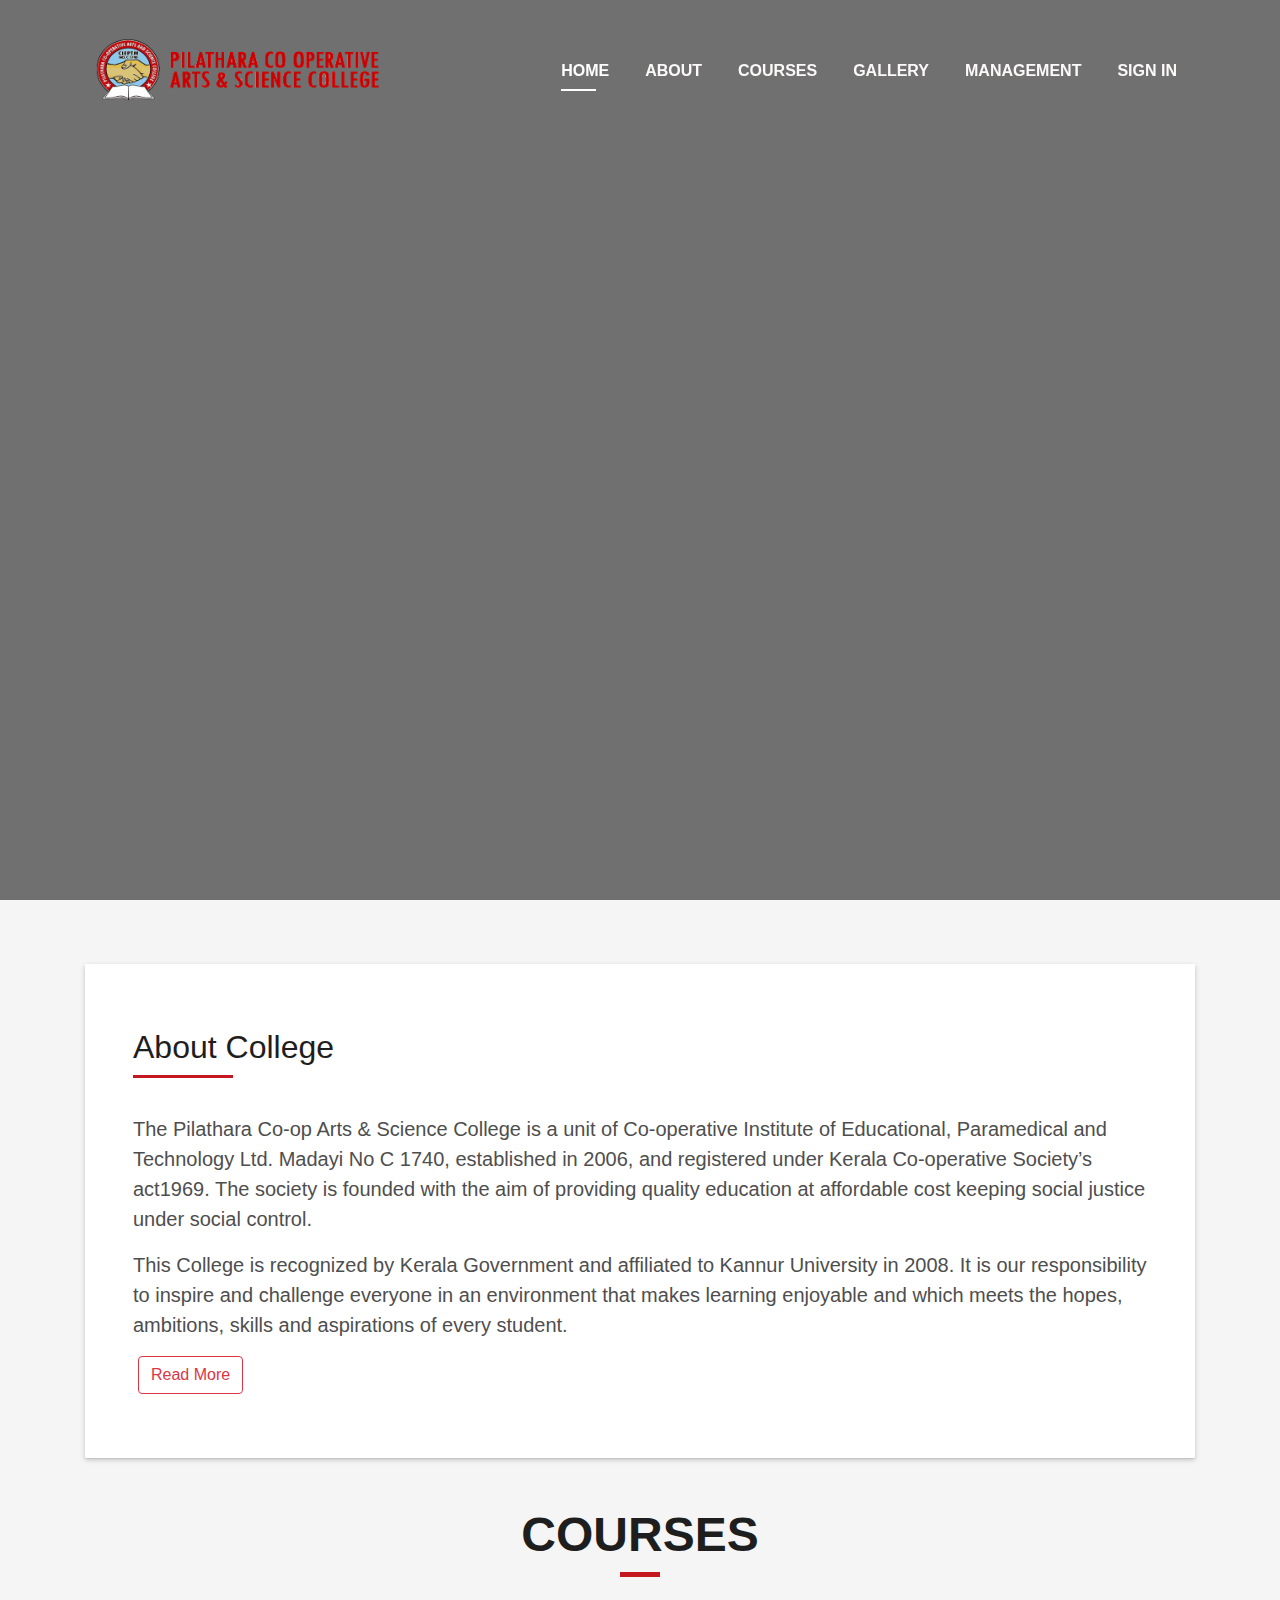
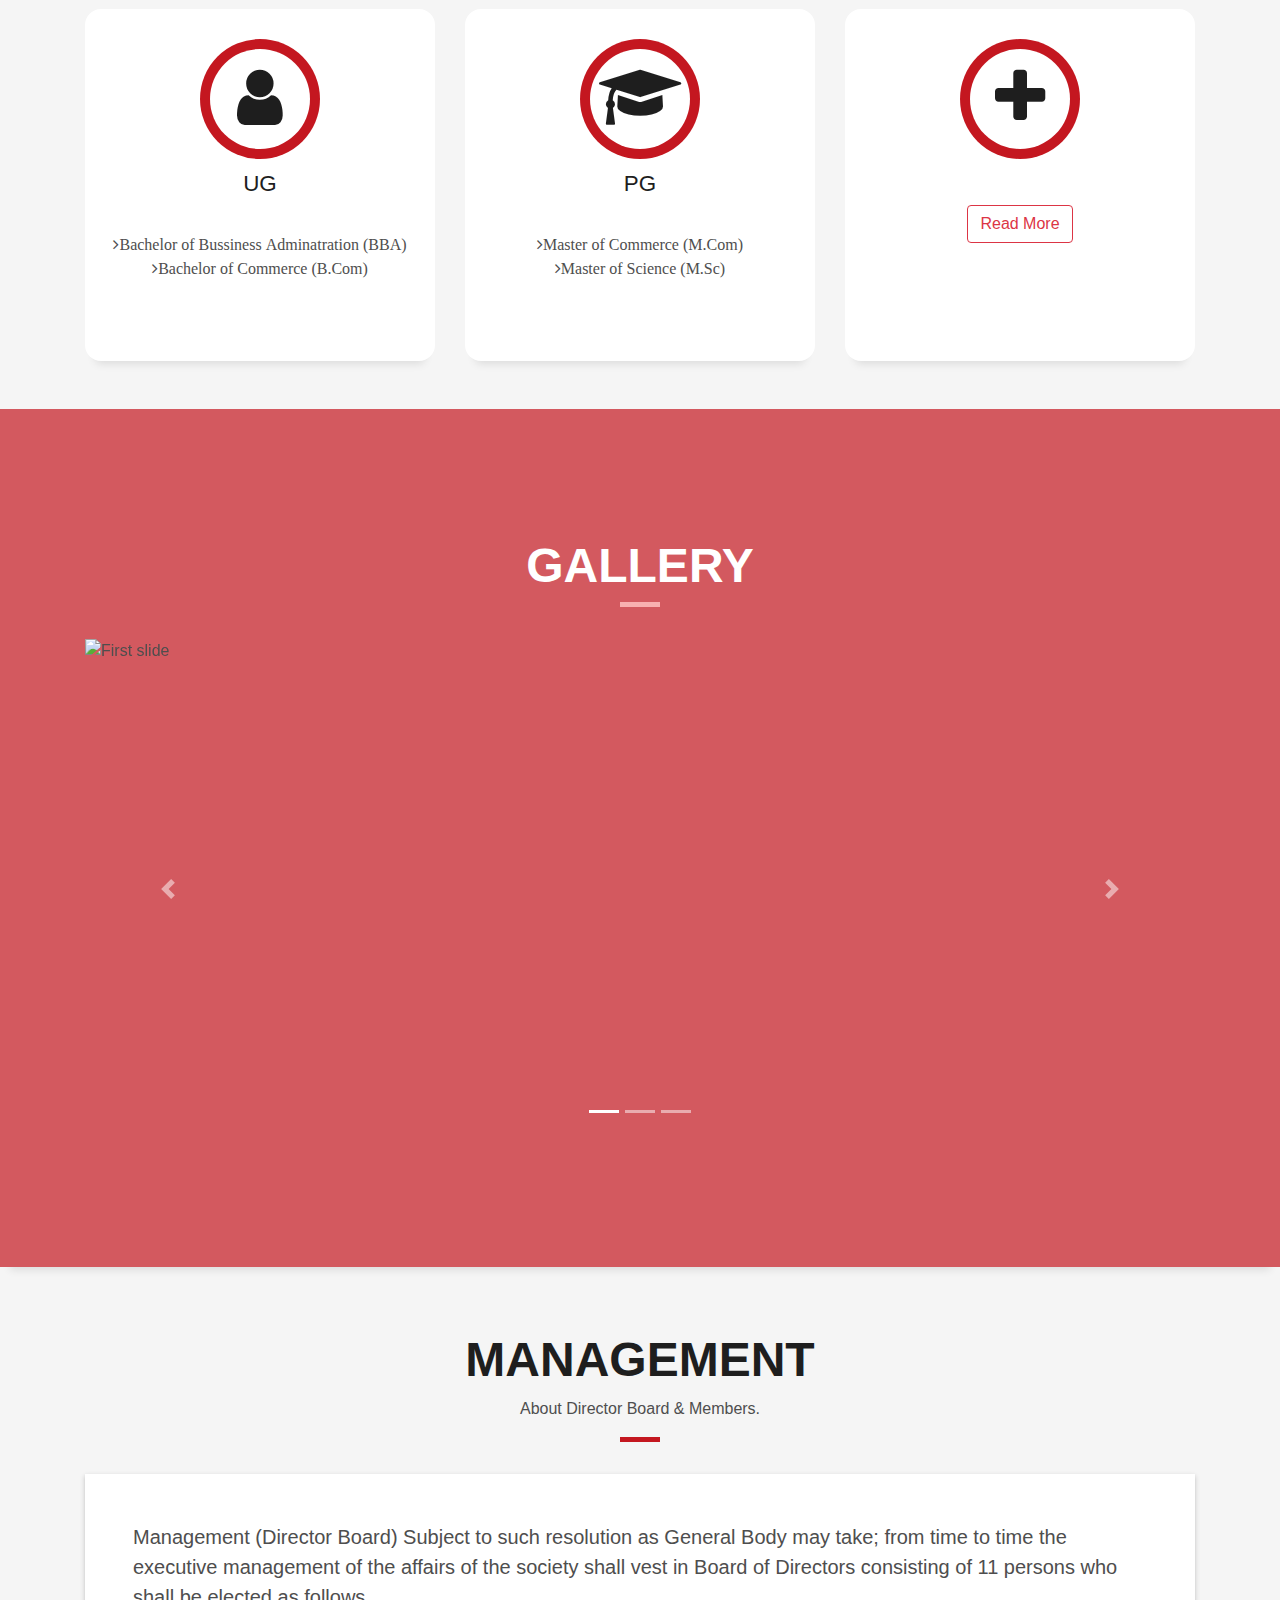
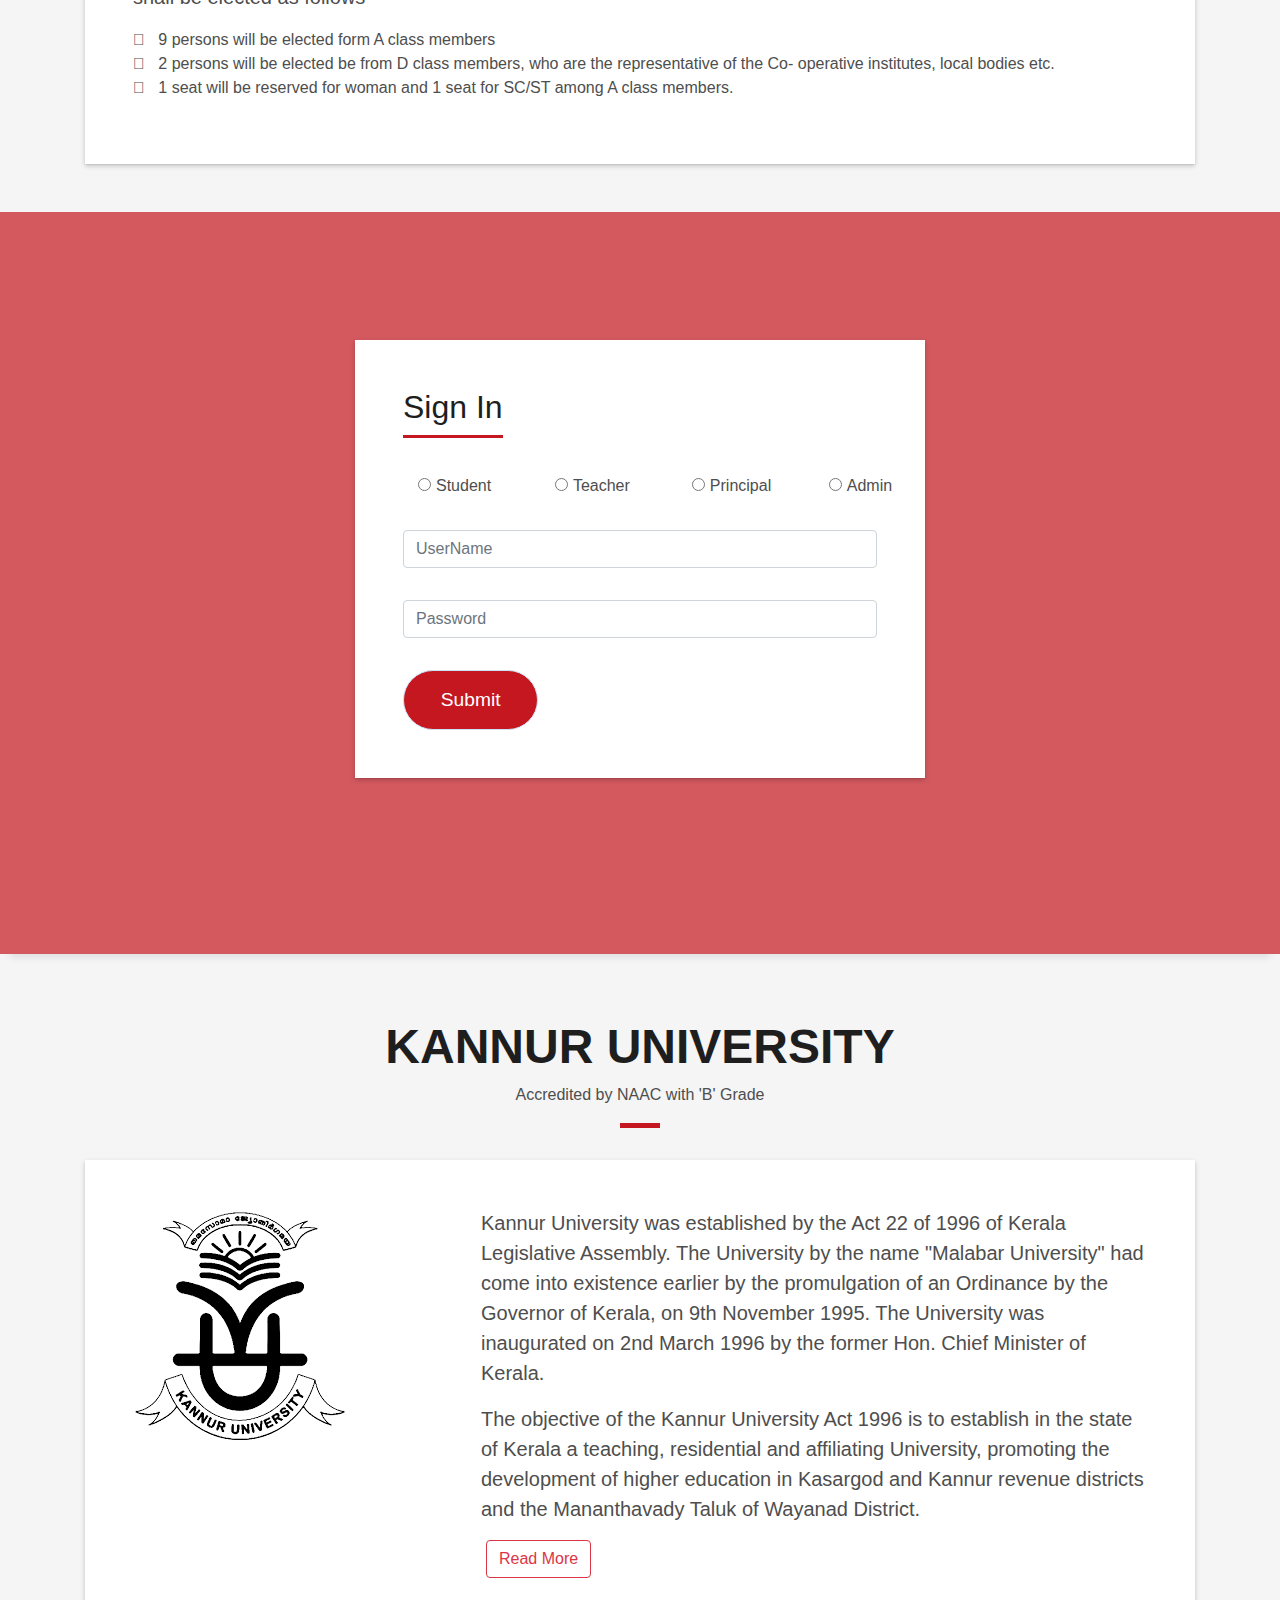
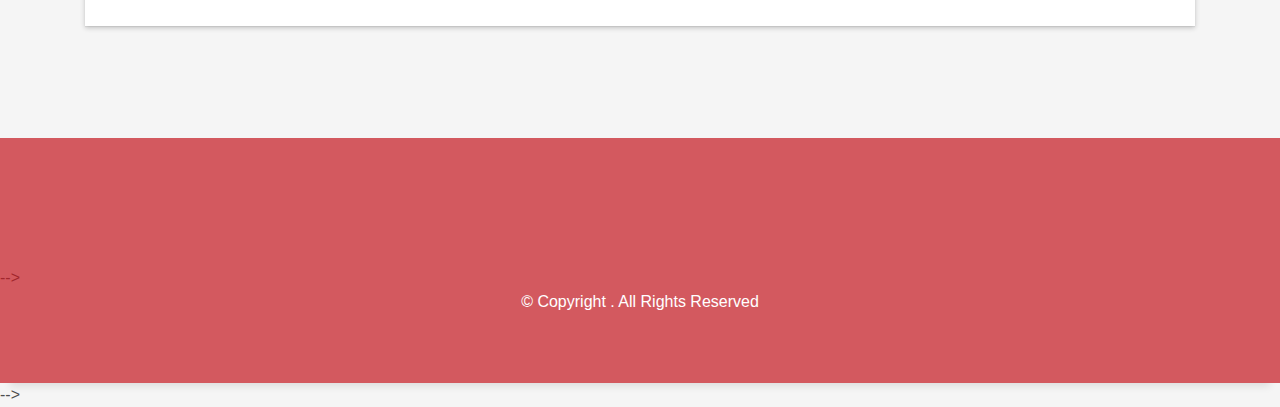
==== index.html @ 51d3fd68 "initial" ====
<!DOCTYPE html>
<html lang="en">
<head>
  <meta charset="utf-8">
  <title>PCASC</title>
  <meta content="width=device-width, initial-scale=1.0" name="viewport">
  <meta content="" name="keywords">
  <meta content="" name="description">

  <!-- Favicons -->
  <link href="img/icon2.png" rel="icon">
  <link href="img/apple-touch-icon.png" rel="apple-touch-icon">
  <link href="img/kiran.png" rel="logo">

  <!-- Bootstrap CSS File -->
  <link href="lib/bootstrap/css/bootstrap.min.css" rel="stylesheet">

  <!-- Libraries CSS Files -->
  <link href="lib/font-awesome/css/font-awesome.min.css" rel="stylesheet">
  <link href="lib/animate/animate.min.css" rel="stylesheet">
  <link href="lib/ionicons/css/ionicons.min.css" rel="stylesheet">
  <link href="lib/owlcarousel/assets/owl.carousel.min.css" rel="stylesheet">
  <link href="lib/lightbox/css/lightbox.min.css" rel="stylesheet">

  <!-- Main Stylesheet File -->
  <link href="css/style.css" rel="stylesheet">

  <!-- =======================================================
    Theme Name: DevFolio
    Theme URL: https://bootstrapmade.com/devfolio-bootstrap-portfolio-html-template/
    Author: BootstrapMade.com
    License: https://bootstrapmade.com/license/
  ======================================================= -->
</head>

<body id="page-top">
  
  
  <!--/ Nav Star /-->
  <nav class="navbar navbar-b navbar-trans navbar-expand-md fixed-top" id="mainNav">
    
    <div class="container">
      <a class="navbar-brand js-scroll" href="#page-top"><img src="img/kiran3.png" width="300px"></a>
      <button class="navbar-toggler collapsed" type="button" data-toggle="collapse" data-target="#navbarDefault"
        aria-controls="navbarDefault" aria-expanded="false" aria-label="Toggle navigation">
        <span></span>
        <span></span>
        <span></span>
      </button>
      <div class="navbar-collapse collapse justify-content-end" id="navbarDefault">
        <ul class="navbar-nav">
          <li class="nav-item">
            <a class="nav-link js-scroll active" href="#home">Home</a>
          </li>
          <li class="nav-item">
            <a class="nav-link js-scroll" href="#about">About</a>
          </li>
          <li class="nav-item">
            <a class="nav-link js-scroll" href="#course">Courses</a>
          </li>
          <li class="nav-item">
            <a class="nav-link js-scroll" href="#gallery">Gallery</a>
          </li>
          <li class="nav-item">
            <a class="nav-link js-scroll" href="#work">Management</a>
          </li>
          <li class="nav-item">
            <a class="nav-link js-scroll" href="#sign-in">Sign In</a>
          </li>
          <!--<li class="nav-item">
            <a class="nav-link js-scroll" href="#contact">Contact Us</a>
          </li>-->
        </ul>
      </div>
    </div>
  </nav>
  <!--/ Nav End /-->

  <!--/ Intro Skew Star /-->
  <div id="home" class="intro route bg-image" style="background-image: url(img/PCASC.jpg)">
    <div class="overlay-itro"></div>
    <div class="intro-content display-table">
      <div class="table-cell">
        <div class="container">
          <!--<p class="display-6 color-d">Hello, world!</p>-->
          <!--<h1 class="intro-title mb-4">I am Morgan Freeman</h1>
          <p class="intro-subtitle"><span class="text-slider-items">CEO DevFolio,Web Developer,Web Designer,Frontend Developer,Graphic Designer</span><strong class="text-slider"></strong></p>-->
          <!-- <p class="pt-3"><a class="btn btn-primary btn js-scroll px-4" href="#about" role="button">Learn More</a></p> -->
        </div>
      </div>
    </div>
  </div>
  <!--/ Intro Skew End /-->

  <section id="about" class="about-mf sect-pt4 route">
    <div class="container" >
      <div class="row">
        <div class="col-sm-12">
          <div class="box-shadow-full">
            <div class="row">
              <div class="col-md-12">
                <div class="about-me pt-4 pt-md-0">
                  <div class="title-box-2">
                    <h5 class="title-left">
                      About College
                    </h5>
                  </div>
                  <p class="lead">
                    The Pilathara Co-op Arts & Science College is a unit of Co-operative Institute of Educational, Paramedical and Technology Ltd. Madayi No C 1740, established in 2006, and registered under Kerala Co-operative Society’s act1969. The society is founded with the aim of providing quality education at affordable cost keeping social justice under social control.
                  </p>
                  <p class="lead">
                    This College is recognized by Kerala Government and affiliated to Kannur University in 2008. It is our responsibility to inspire and challenge everyone in an environment that makes learning enjoyable and which meets the hopes, ambitions, skills and aspirations of every student.
                  </p>
                  <div style="margin-left: 5px;">  
                    <button type="button" class="btn btn-outline-danger" onclick="location.href='about-college.html';">Read More</button>
                  </div>
                </div>
              </div>
            </div>
          </div>
        </div>
      </div>
    </div>
  </section>

  <!--/ Section Services Star /-->
  <section  class="services-mf route">
    <div id="course"></div>
    <div class="container" >
      <div class="row">
        <div class="col-sm-12">
          <div class="title-box text-center">
            <h3 class="title-a">
              Courses
            </h3>
            <div class="line-mf"></div>
          </div>
        </div>
      </div>
      <div class="row">
        <div class="col-md-4">
          <div class="service-box">
            <div class="service-ico">
              <span class="ico-circle"><i class="fa fa-user"></i></span>
            </div>
            <div class="service-content">
              <h2 class="s-title">UG</h2>
              <p class="s-description text-center">
                <center>
                  <b class="fa fa-angle-right" style="padding-top: 15px;">Bachelor of Bussiness Adminatration (BBA)</b><br>
                  <b class="fa fa-angle-right">Bachelor of Commerce (B.Com)</b><br><br>
                  <!--<b class="fa fa-angle-right">Bachelor of Science (B.Sc)</b><br><br>-->
                </center>
              </p>
            </div>
          </div>
        </div>
        <div class="col-md-4">
          <div class="service-box">
            <div class="service-ico">
              <span class="ico-circle"><i class="fa fa-graduation-cap"></i></span>
            </div>
            <div class="service-content">
              <h2 class="s-title">PG</h2>
              <p class="s-description text-center">
                <center>
                  <b class="fa fa-angle-right" style="padding-top: 15px;">Master of Commerce (M.Com)</b><br>
                  <b class="fa fa-angle-right">Master of Science (M.Sc)</b><br><br>
                </center>
              </p>
            </div>
          </div>
        </div>
        <div class="col-md-4">
          <div class="service-box" style="height: 88%;">
            <div class="service-ico">
              <span class="ico-circle"><i class="fa fa-plus"></i></span>
            </div>
            <div class="service-content">
             <br>
              <p class="s-description text-center">
                <Center>
                  <button type="button" class="btn btn-outline-danger" onclick="location.href='courses.html';">Read More</button>
                </Center>
              </p>
            </div>
          </div>
        </div>
        
      </div>
    </div>
  </section>
  <!--/ Section Services End /-->

  <div  class="section-counter paralax-mf bg-image" style="background-image: url(img/counters-bg.jpg)">
    <div class="overlay-mf"></div>
    <div id="gallery" class="container">
      <div class="row">
        <div class="col-sm-12">
          <div class="title-box text-center">
            <h3 class="title-k">
              Gallery
            </h3>
            <div class="line-mfk" ></div>
          </div>
        </div>
      </div>
      <div id="carouselExampleIndicators" class="carousel slide" data-ride="carousel">
        <ol class="carousel-indicators">
          <li data-target="#carouselExampleIndicators" data-slide-to="0" class="active"></li>
          <li data-target="#carouselExampleIndicators" data-slide-to="1"></li>
          <li data-target="#carouselExampleIndicators" data-slide-to="2"></li>
        </ol>
        <div class="carousel-inner">
          <div class="carousel-item active">
            <img class="d-block w-100" height="500px" src="img/kalol1.JPG" alt="First slide">
          </div>
          <div class="carousel-item">
            <img class="d-block w-100" height="500px" src="img/Xmas_pcasc.jpg" alt="Second slide">
          </div>
          <div class="carousel-item">
            <img class="d-block w-100" height="500px" src="img/overlay-bg.jpg" alt="Third slide">
          </div>
        </div>
        <a class="carousel-control-prev" href="#carouselExampleIndicators" role="button" data-slide="prev">
          <span class="carousel-control-prev-icon" aria-hidden="true"></span>
          <span class="sr-only">Previous</span>
        </a>
        <a class="carousel-control-next" href="#carouselExampleIndicators" role="button" data-slide="next">
          <span class="carousel-control-next-icon" aria-hidden="true"></span>
          <span class="sr-only">Next</span>
        </a>
      </div>
      
    </div>
  </div>

  <!--/ Section Portfolio Star /-->
  <section id="work" class="portfolio-mf sect-pt4 route">
    <div class="container">
      <div class="row">
        <div class="col-sm-12">
          <div class="title-box text-center">
            <h3 class="title-a">
              Management
            </h3>
            <p class="subtitle-a">
              About Director Board & Members.
            </p>
            <div class="line-mf"></div>
          </div>
        </div>
      </div>
      <div class="box-shadow-full">
        <div class="row">
          <div class="col-md-12">
            <div class="about-me pt-4 pt-md-0">
              <p class="lead">
                Management (Director Board) Subject to such resolution as General Body may take; from time to time the executive management of the affairs of the society shall vest in Board of Directors consisting of 11 persons who shall be elected as follows
              </p>
              <p class="lead">
                <div class="panel panel-default">
                  <div class="panel-heading"><span class="glyphicon">&#xe007;</span>&nbsp;&nbsp; 
                    9 persons will be elected form A class members
                  </div>
                  <div class="panel-heading"><span class="glyphicon">&#xe007;</span>&nbsp;&nbsp; 
                    2 persons will be elected be from D class members, who are the representative of the Co- operative institutes, local bodies etc.
                  </div>
                  <div class="panel-heading"><span class="glyphicon">&#xe007;</span>&nbsp;&nbsp;
                    1 seat will be reserved for woman and 1 seat for SC/ST among A class members.
                  </div>
                </div>
              </p>
            </div>
          </div>
        </div>
      </div>
    </div>
  </section>
  <!--/ Section Portfolio End /-->

  <!--/ Section Testimonials Star /-->
  <div class="testimonials paralax-mf bg-image" style="background-image: url(img/overlay-bg.jpg)">
    <div class="overlay-mf"></div>
    <div class="container">
      <div class="row">
        <div id="sign-in" class="box-shadow-full" style="left: 25%; width: 50%">
          <div class="row">
            <div class="col-md-12">
              <div class="title-box-2">
                <h5 class="title-left">
                  Sign In
                </h5>
              </div>
              <div>
                  <form action="login.php" method="post" >
                  <div class="row">
                    <div class="col-md-12 mb-3">
                      <div class="form-group">
                        <div class="form-check-inline form-check">
                          <div class="col col-md-4"><label for="inline-radio1" class="form-check-label ">
                            <input type="radio" id="inline-radio1" name="usertype" value="student" class="form-check-input" required>Student
                          </label></div>
                          <div class="col col-md-4"><label for="inline-radio2" class="form-check-label ">
                            <input type="radio" id="inline-radio2" name="usertype" value="teacher" class="form-check-input">Teacher
                            </label></div>
                          <div class="col col-md-4"><label for="inline-radio3" class="form-check-label ">
                            <input type="radio" id="inline-radio3" name="usertype" value="principal" class="form-check-input">Principal
                            </label></div>
                          <div class="col col-md-4"><label for="inline-radio4" class="form-check-label ">
                            <input type="radio" id="inline-radio4" name="usertype" value="admin" class="form-check-input">Admin
                            </label></div>
                        </div>
                      </div>
                    </div>
                    <div class="col-md-12 mb-3">
                      <div class="form-group">
                        <input type="text" class="form-control" placeholder="UserName" name="uname" required>
                        <div class="validation"></div>
                      </div>
                    </div>
                    <div class="col-md-12 mb-3">
                        <div class="form-group">
                          <input type="password" class="form-control" placeholder="Password" name="pword" required>
                          <div class="validation"></div>
                        </div>
                    </div>
                    <div class="col-md-12">
                      <input type="submit" class="button button-a button-big button-rouded">
                    </div>
                  </div>
                </form>
              </div>
            </div>
          </div>
        </div>
      </div>
    </div>
  </div>

  <!--/ Section Blog Star /-->
  <section id="blog" class="blog-mf sect-pt4 route">
    <div class="container">
      <div class="row">
        <div class="col-sm-12">
          <div class="title-box text-center">
            <h3 class="title-a">
              Kannur University
            </h3>
            <p class="subtitle-a">
              Accredited by NAAC with 'B' Grade
            </p>
            <div class="line-mf"></div>
          </div>
        </div>
      </div>
      <div class="row">
        <div class="col-sm-12">
          <div class="box-shadow-full">
            <div class="row" >
              <div class="col-md-4" >
                <div class="about-me pt-4 pt-md-0"><img src="img/knruvrst.png">
                </div>
              </div>
              <div class="col-md-8" >
                <div class="about-me pt-4 pt-md-0" >
                  <p class="lead">
                    Kannur University was established by the Act 22 of 1996 of Kerala Legislative Assembly.  The University by the name "Malabar University" had come into existence earlier by the promulgation of an Ordinance by the Governor of Kerala, on 9th November 1995. The University was inaugurated on 2nd March 1996 by the former Hon. Chief Minister of Kerala.  
                  </p>
                  <p class="lead">
                    The objective of the Kannur University Act 1996 is to establish in the state of Kerala a teaching, residential and affiliating University, promoting the development of higher education in Kasargod and Kannur revenue districts and the Mananthavady Taluk of Wayanad District.
                  </p>
                  <div style="margin-left: 5px;">  
                    <button type="button" class="btn btn-outline-danger" onclick="location.href='http://www.kannuruniversity.ac.in/';">Read More</button>
                  </div>
                </div>
              </div>
            </div>
          </div>
        </div>
      </div>
    </div>
  </section>
  <!--/ Section Blog End /-->

  <!--/ Section Contact-Footer Star /-->
  <section class="paralax-mf footer-paralax bg-image sect-mt4 route" style="background-image: url(img/overlay-bg.jpg)">
    <div class="overlay-mf"></div>
    <div class="container">
      <div class="row">
        <div class="col-sm-12">
          <div class="contact-mf">
            <!--<div id="contact" class="box-shadow-full">
              <div class="row">
                <div class="col-md-6">
                  <div class="title-box-2">
                    <h5 class="title-left">
                      Send Message Us
                    </h5>
                  </div>
                  <div>
                      <form action="" method="post" role="form" class="contactForm">
                      <div id="sendmessage">Your message has been sent. Thank you!</div>
                      <div id="errormessage"></div>
                      <div class="row">
                        <div class="col-md-12 mb-3">
                          <div class="form-group">
                            <input type="text" name="name" class="form-control" id="name" placeholder="Your Name" data-rule="minlen:4" data-msg="Please enter at least 4 chars" />
                            <div class="validation"></div>
                          </div>
                        </div>
                        <div class="col-md-12 mb-3">
                          <div class="form-group">
                            <input type="email" class="form-control" name="email" id="email" placeholder="Your Email" data-rule="email" data-msg="Please enter a valid email" />
                            <div class="validation"></div>
                          </div>
                        </div>
                        <div class="col-md-12 mb-3">
                            <div class="form-group">
                              <input type="text" class="form-control" name="subject" id="subject" placeholder="Subject" data-rule="minlen:4" data-msg="Please enter at least 8 chars of subject" />
                              <div class="validation"></div>
                            </div>
                        </div>
                        <div class="col-md-12 mb-3">
                          <div class="form-group">
                            <textarea class="form-control" name="message" rows="5" data-rule="required" data-msg="Please write something for us" placeholder="Message"></textarea>
                            <div class="validation"></div>
                          </div>
                        </div>
                        <div class="col-md-12">
                          <button type="submit" class="button button-a button-big button-rouded">Send Message</button>
                        </div>
                      </div>
                    </form>
                  </div>
                </div>
                <div class="col-md-6">
                  <div class="title-box-2 pt-4 pt-md-0">
                    <h5 class="title-left">
                      Get in Touch
                    </h5>
                  </div>
                  <div class="more-info">
                    <p class="lead" Style="color: rgb(253, 55, 55)"><b>
                      Pilathara Co-operative Arts & Science College</b>
                    </p>
                    <div class="subtitle-a" style="padding-top: -2px;">
                      Approved by Govt. of Kerala, Affiliated to Kannur University
                    </div>
                    <p class="intro-subtitle">
                      A Unit of Co-operative Institute of Educational Paramedical Technology Ltd. Madayi No.C.1740
                      <br>
                    </p>
                    <ul class="list-ico">
                      <li><span class="ion-ios-location"></span> Pilathara, Paicheel, Nareekamvally (PO), Kannur 670504</li>
                      <li><span class="ion-ios-telephone"></span> 0497 2801001</li>
                      <li><span class="ion-email"></span> pilatharacascollege@gmail.com</li>
                    </ul>
                  </div>
                  <div class="socials">
                    <ul>
                      <li><a href=""><span class="ico-circle"><i class="ion-social-facebook"></i></span></a></li>
                      <li><a href=""><span class="ico-circle"><i class="ion-social-instagram"></i></span></a></li>
                      <li><a href=""><span class="ico-circle"><i class="ion-social-twitter"></i></span></a></li>
                      <li><a href=""><span class="ico-circle"><i class="ion-social-pinterest"></i></span></a></li>
                    </ul>
                  </div>
                </div>
              </div>
            </div>-->
          </div>
        </div>
      </div>
    </div>-->
    <footer>
      <div class="container">
        <div class="row">
          <div class="col-sm-12">
            <div class="copyright-box">
              <p class="copyright">&copy; Copyright <strong></strong>. All Rights Reserved</p>
              <div class="credits">
                <!--
                  All the links in the footer should remain intact.
                  You can delete the links only if you purchased the pro version.
                  Licensing information: https://bootstrapmade.com/license/
                  Purchase the pro version with working PHP/AJAX contact form: https://bootstrapmade.com/buy/?theme=DevFolio
                
                Designed by <a href="https://bootstrapmade.com/">BootstrapMade</a>-->
              </div>
            </div>
          </div>
        </div>
      </div>
    </footer>
  </section>-->
  <!--/ Section Contact-footer End /-->

  <a href="#" class="back-to-top"><i class="fa fa-chevron-up"></i></a>
  <div id="preloader"></div>

  <!-- JavaScript Libraries -->
  <script src="lib/jquery/jquery.min.js"></script>
  <script src="lib/jquery/jquery-migrate.min.js"></script>
  <script src="lib/popper/popper.min.js"></script>
  <script src="lib/bootstrap/js/bootstrap.min.js"></script>
  <script src="lib/easing/easing.min.js"></script>
  <script src="lib/counterup/jquery.waypoints.min.js"></script>
  <script src="lib/counterup/jquery.counterup.js"></script>
  <script src="lib/owlcarousel/owl.carousel.min.js"></script>
  <script src="lib/lightbox/js/lightbox.min.js"></script>
  <script src="lib/typed/typed.min.js"></script>
  <!-- Contact Form JavaScript File -->
  <script src="contactform/contactform.js"></script>

  <!-- Template Main Javascript File -->
  <script src="js/main.js"></script>

</body>
</html>
---- css/style.css ----
/*
  Theme Name: DevFolio
  Theme URL: https://bootstrapmade.com/devfolio-bootstrap-portfolio-html-template/
  Author: BootstrapMade.com
  License: https://bootstrapmade.com/license/
*/

/*======================================
//--//-->   STYLES GENERALES
======================================*/

body {
  background-color: #f5f5f5;
  color: #4e4e4e;
}

h1,
h2,
h3,
h4,
h5,
h6 {
  color: #1e1e1e;
}

a {
  color: #1e1e1e;
  transition: all 0.5s ease-in-out;
}

a:hover {
  color: #c41720;
  text-decoration: none;
  transition: all 0.5s ease-in-out;
}

.p-r {
  position: relative;
}

.color-a {
  color: #c41720;
}

.color-d {
  color: #f5f5f5;
}

.color-text-a {
  color: #4e4e4e;
}

.box-shadow,
.paralax-mf,
.service-box,
.work-box,
.card-blog {
  box-shadow: 0 13px 8px -10px rgba(0, 0, 0, 0.1);
}

.box-shadow-a,
.button:hover {
  box-shadow: 0 0 0 4px #cde1f8;
}

.display-5 {
  font-size: 2.5rem;
  font-weight: 300;
  line-height: 1.1;
}

.display-6 {
  font-size: 2rem;
  font-weight: 300;
  line-height: 1.1;
}

.avatar {
  width: 32px;
  height: 32px;
  margin-right: 4px;
  overflow: hidden;
}

.bg-image {
  background-repeat: no-repeat;
  background-attachment: fixed;
  background-size: cover;
  background-position: center center;
}

.overlay-mf {
  background-color: #c41720;
}

.overlay-mf {
  position: absolute;
  top: 0;
  left: 0px;
  padding: 0;
  height: 100%;
  width: 100%;
  opacity: .7;
}

.paralax-mf {
  position: relative;
  padding: 8rem 0;
}

.display-table {
  width: 100%;
  height: 100%;
  display: table;
}

.table-cell {
  display: table-cell;
  vertical-align: middle;
}

/*--/ Sections /--*/

.sect-4 {
  padding: 4rem 0;
}

.sect-pt4 {
  padding-top: 4rem;
}

.sect-mt4 {
  margin-top: 4rem;
}

/*--/ Title s /--*/

.title-s {
  font-weight: 600;
  color: #1e1e1e;
  font-size: 1.1rem;
}

/*--/ Title A /--*/

.title-box {
  margin-bottom: 2rem;
}

.title-a {
  font-size: 3rem;
  font-weight: bold;
  text-transform: uppercase;
}
.title-k {
  font-size: 3rem;
  font-weight: bold;
  color: white;
  text-transform: uppercase;
}

.subtitle-a {
  color: #4e4e4e;
}

.line-mf {
  width: 40px;
  height: 5px;
  background-color: #c41720;
  margin: 0 auto;
}
.line-mfk {
  width: 40px;
  height: 5px;
  background-color: #f8b0b0;
  margin: 0 auto;
}

/*--/ Title Left /--*/

.title-box-2 {
  margin-bottom: 3rem;
}

.title-left {
  font-size: 2rem;
  position: relative;
}

.title-left:before {
  content: '';
  position: absolute;
  height: 3px;
  background-color: #c41720;
  width: 100px;
  bottom: -12px;
}

/*------/ Box /------*/

.box-pl2 {
  padding-left: 2rem;
}

.box-shadow-full {
  padding: 3rem 1.25rem;
  position: relative;
  background-color:#ffffff;
  margin-bottom: 3rem;
  z-index: 2;
  box-shadow: 0 1px 1px 0 rgba(0, 0, 0, 0.06), 0 2px 5px 0 rgba(0, 0, 0, 0.2);
}

/*------/ Socials /------*/

.socials {
  padding: 1.5rem 0;
}

.socials ul li {
  display: inline-block;
}

.socials .ico-circle {
  height: 40px;
  width: 40px;
  font-size: 1.7rem;
  border-radius: 50%;
  line-height: 1.4;
  margin: 0 15px 0 0;
  box-shadow: 0 0 0 3px #c41720;
  transition: all 500ms ease;
}

.socials .ico-circle:hover {
  background-color: #c41720;
  color: #fff;
  box-shadow: 0 0 0 3px #cde1f8;
  transition: all 500ms ease;
}

/*------/ Ul resect /------*/

.ul-resect,
.socials ul,
.list-ico,
.blog-wrapper .post-meta ul,
.box-comments .list-comments,
.widget-sidebar .list-sidebar,
.widget-tags ul {
  list-style: none;
  padding-left: 0;
  margin-bottom: 0;
}

.list-ico {
  line-height: 2;
}

.list-ico span {
  color: #c41720;
  margin-right: 10px;
}

/*------/ Ico Circle /------*/

.ico-circle {
  height: 100px;
  width: 100px;
  font-size: 2rem;
  border-radius: 50%;
  line-height: 1.55;
  margin: 0 auto;
  text-align: center;
  box-shadow: 0 0 0 10px #c41720;
  display: block;
}

/*------/ Owl Carousel /------*/

.owl-theme .owl-dots {
  text-align: center;
  margin-top: 18px;
}

.owl-theme .owl-dots .owl-dot {
  display: inline-block;
}

.owl-theme .owl-dots .owl-dot span {
  width: 18px;
  height: 7px;
  margin: 5px 5px;
  background: #cde1f8;
  border: 0px solid #cde1f8;
  display: block;
  transition: all 0.6s ease-in-out;
  cursor: pointer;
}

.owl-theme .owl-dots .owl-dot:hover span {
  background-color: #cde1f8;
}

.owl-theme .owl-dots .owl-dot.active span {
  background-color: #1B1B1B;
  width: 25px;
}

/*--/ Scrolltop s /--*/

.scrolltop-mf {
  position: relative;
  display: none;
}

.scrolltop-mf span {
  z-index: 999;
  position: fixed;
  width: 42px;
  height: 42px;
  background-color: #c41720;
  opacity: .7;
  font-size: 1.6rem;
  line-height: 1.5;
  text-align: center;
  color: #fff;
  top: auto;
  left: auto;
  right: 30px;
  bottom: 50px;
  cursor: pointer;
  border-radius: 50%;
}

/* Back to top button */

.back-to-top {
  position: fixed;
  display: none;
  background: #c41720;
  color: #fff;
  width: 44px;
  height: 44px;
  text-align: center;
  line-height: 1;
  font-size: 16px;
  border-radius: 50%;
  right: 15px;
  bottom: 15px;
  transition: background 0.5s;
  z-index: 11;
}

.back-to-top i {
  padding-top: 12px;
  color: #fff;
}

/* Prelaoder */

#preloader {
  position: fixed;
  top: 0;
  left: 0;
  right: 0;
  bottom: 0;
  z-index: 9999;
  overflow: hidden;
  background: #fff;
}

#preloader:before {
  content: "";
  position: fixed;
  top: calc(50% - 30px);
  left: calc(50% - 30px);
  border: 6px solid #f2f2f2;
  border-top: 6px solid #c41720;
  border-radius: 50%;
  width: 60px;
  height: 60px;
  -webkit-animation: animate-preloader 1s linear infinite;
  animation: animate-preloader 1s linear infinite;
}

@-webkit-keyframes animate-preloader {
  0% {
    -webkit-transform: rotate(0deg);
    transform: rotate(0deg);
  }

  100% {
    -webkit-transform: rotate(360deg);
    transform: rotate(360deg);
  }
}

@keyframes animate-preloader {
  0% {
    -webkit-transform: rotate(0deg);
    transform: rotate(0deg);
  }

  100% {
    -webkit-transform: rotate(360deg);
    transform: rotate(360deg);
  }
}

/*======================================
//--//-->   NAVBAR
======================================*/

.navbar-b {
  transition: all .5s ease-in-out;
  background-color: transparent;
  padding-top: 1.563rem;
  padding-bottom: 1.563rem;
}

.navbar-b.navbar-reduce {
  box-shadow: 0px 6px 9px 0px rgba(0, 0, 0, 0.06);
}

.navbar-b.navbar-trans .nav-item,
.navbar-b.navbar-reduce .nav-item {
  position: relative;
  padding-right: 10px;
  padding-left: 0;
}

.navbar-b.navbar-trans .nav-link,
.navbar-b.navbar-reduce .nav-link {
  color: rgb(252, 249, 249);
  text-transform: uppercase;
  font-weight: 600;
}

.navbar-b.navbar-trans .nav-link:before,
.navbar-b.navbar-reduce .nav-link:before {
  content: '';
  position: absolute;
  margin-left: 0px;
  width: 0%;
  bottom: 0;
  left: 0;
  height: 2px;
  transition: all 500ms ease;
}

.navbar-b.navbar-trans .nav-link:hover,
.navbar-b.navbar-reduce .nav-link:hover {
  color: #1B1B1B;
}

.navbar-b.navbar-trans .nav-link:hover:before,
.navbar-b.navbar-reduce .nav-link:hover:before {
  width: 35px;
}

.navbar-b.navbar-trans .show > .nav-link:before,
.navbar-b.navbar-trans .active > .nav-link:before,
.navbar-b.navbar-trans .nav-link.show:before,
.navbar-b.navbar-trans .nav-link.active:before,
.navbar-b.navbar-reduce .show > .nav-link:before,
.navbar-b.navbar-reduce .active > .nav-link:before,
.navbar-b.navbar-reduce .nav-link.show:before,
.navbar-b.navbar-reduce .nav-link.active:before {
  width: 35px;
}

.navbar-b.navbar-trans .nav-link:before {
  background-color: #fff;
}

.navbar-b.navbar-trans .nav-link:hover {
  color: rgb(255, 255, 255);
}

.navbar-b.navbar-trans .show > .nav-link,
.navbar-b.navbar-trans .active > .nav-link,
.navbar-b.navbar-trans .nav-link.show,
.navbar-b.navbar-trans .nav-link.active {
  color: #fff;
}

.navbar-b.navbar-reduce {
  transition: all .5s ease-in-out;
  background-color: rgb(255, 255, 255);
  padding-top: 15px;
  padding-bottom: 15px;
}

.navbar-b.navbar-reduce .nav-link {
  color: #c41720;
}

.navbar-b.navbar-reduce .nav-link:before {
  background-color: #c41720;
}

.navbar-b.navbar-reduce .nav-link:hover {
  color: #c41720;
}

.navbar-b.navbar-reduce .show > .nav-link,
.navbar-b.navbar-reduce .active > .nav-link,
.navbar-b.navbar-reduce .nav-link.show,
.navbar-b.navbar-reduce .nav-link.active {
  color: #c41720;
}

.navbar-b.navbar-reduce .navbar-brand {
  color: #c41720;
}

.navbar-b.navbar-reduce .navbar-toggler span {
  background-color: #1B1B1B;
}

.navbar-b .navbar-brand {
  color: #fff;
  font-size: 1.6rem;
  font-weight: 600;
}

.navbar-b .navbar-nav .dropdown-item.show .dropdown-menu,
.navbar-b .dropdown.show .dropdown-menu,
.navbar-b .dropdown-btn.show .dropdown-menu {
  -webkit-transform: translate3d(0px, 0px, 0px);
  transform: translate3d(0px, 0px, 0px);
  visibility: visible !important;
}

.navbar-b .dropdown-menu {
  margin: 1.12rem 0 0;
  border-radius: 0;
}

.navbar-b .dropdown-menu .dropdown-item {
  padding: .7rem 1.7rem;
  transition: all 500ms ease;
}

.navbar-b .dropdown-menu .dropdown-item:hover {
  background-color: #c41720;
  color: #fff;
  transition: all 500ms ease;
}

.navbar-b .dropdown-menu .dropdown-item.active {
  background-color: #c41720;
}

/*--/ Hamburger Navbar /--*/

.navbar-toggler {
  position: relative;
}

.navbar-toggler:focus,
.navbar-toggler:active {
  outline: 0;
}

.navbar-toggler span {
  display: block;
  background-color: #fff;
  height: 3px;
  width: 25px;
  margin-top: 4px;
  margin-bottom: 4px;
  -webkit-transform: rotate(0deg);
  transform: rotate(0deg);
  left: 0;
  opacity: 1;
}

.navbar-toggler span:nth-child(1),
.navbar-toggler span:nth-child(3) {
  transition: -webkit-transform .35s ease-in-out;
  transition: transform .35s ease-in-out;
  transition: transform .35s ease-in-out, -webkit-transform .35s ease-in-out;
}

.navbar-toggler:not(.collapsed) span:nth-child(1) {
  position: absolute;
  left: 12px;
  top: 10px;
  -webkit-transform: rotate(135deg);
  transform: rotate(135deg);
  opacity: 0.9;
}

.navbar-toggler:not(.collapsed) span:nth-child(2) {
  height: 12px;
  visibility: hidden;
  background-color: transparent;
}

.navbar-toggler:not(.collapsed) span:nth-child(3) {
  position: absolute;
  left: 12px;
  top: 10px;
  -webkit-transform: rotate(-135deg);
  transform: rotate(-135deg);
  opacity: 0.9;
}

/*======================================
//--//-->   INTRO
======================================*/

.intro {
  height: 100vh;
  position: relative;
  color: #fff;
}

.intro .intro-content {
  text-align: center;
  position: absolute;
}

.intro .overlay-itro {
  background-color: rgba(0, 0, 0, 0.6);
  position: absolute;
  top: 0;
  left: 0px;
  padding: 0;
  height: 100%;
  width: 100%;
  opacity: .9;
}

.intro .intro-title {
  color: #fff;
  font-weight: 600;
  font-size: 3rem;
}

.intro .intro-subtitle {
  font-size: 1.5rem;
  font-weight: 300;
}

.intro .text-slider-items {
  display: none;
}

.intro-single {
  height: 350px;
}

.intro-single .intro-content {
  margin-top: 30px;
}

.intro-single .intro-title {
  text-transform: uppercase;
  font-size: 3rem;
}

.intro-single .breadcrumb {
  background-color: transparent;
  color: #c41720;
}

.intro-single .breadcrumb .breadcrumb-item:before {
  color: #cde1f8;
}

.intro-single .breadcrumb .breadcrumb-item.active {
  color: #cde1f8;
}

.intro-single .breadcrumb a {
  color: #fff;
}

/*======================================
//--//-->   ABOUT
======================================*/

.about-mf .box-shadow-full {
  padding-top: 4rem;
  padding-bottom: 4rem;
}

.about-mf .about-img {
  margin-bottom: 2rem;
}

.about-mf .about-img img {
  margin-left: 10px;
}

.skill-mf span {
  color: #4e4e4e;
}

.skill-mf .progress {
  background-color: #cde1f8;
  margin: .5rem 0 1.2rem 0;
  border-radius: 0;
  height: .7rem;
}

.skill-mf .progress .progress-bar {
  height: .7rem;
  background-color: #c41720;
}

/*======================================
//--//-->   SERVICES
======================================*/

.service-box {
  background-color: #fff;
  padding: 2.5rem 1.3rem;
  border-radius: 1rem;
  margin-bottom: 3rem;
}

.service-box:hover .ico-circle {
  transition: all 500ms ease;
  color: #fff;
  background-color: #c41720;
  box-shadow: 0 0 0 10px #fda1a1;
}

.service-box .service-ico {
  margin-bottom: 1rem;
  color: #1e1e1e;
}

.service-box .ico-circle {
  transition: all 500ms ease;
  font-size: 4rem;
}

.service-box .s-title {
  font-size: 1.4rem;
  text-transform: uppercase;
  text-align: center;
  padding: .4rem 0;
}

.service-box .s-description {
  color: #4e4e4e;
}

/*======================================
//--//-->   COUNTER
======================================*/

.counter-box {
  color: #fff;
  text-align: center;
}

.counter-ico {
  margin-bottom: 1rem;
}

.counter-ico .ico-circle {
  height: 60px;
  width: 60px;
  line-height: 1.8;
  box-shadow: 0 0 0 10px #cde1f8;
}

.counter-num .counter {
  font-size: 2rem;
  margin-bottom: 0;
}

/*======================================
//--//-->   PORTFOLIO
======================================*/

.work-box {
  margin-bottom: 3rem;
  -webkit-backface-visibility: hidden;
  backface-visibility: hidden;
  background-color: #fff;
}

.work-box:hover img {
  -webkit-transform: scale(1.3);
  transform: scale(1.3);
}

.work-img {
  display: block;
  overflow: hidden;
}

.work-img img {
  transition: all 1s;
}

.work-content {
  padding: 2rem 3% 1rem 4%;
}

.work-content .w-more {
  color: #4e4e4e;
  font-size: .8rem;
}

.work-content .w-more .w-ctegory {
  color: #c41720;
}

.work-content .w-like {
  font-size: 2.5rem;
  color: #c41720;
  float: right;
}

.work-content .w-like a {
  color: #c41720;
}

.work-content .w-like .num-like {
  font-size: .7rem;
}

.w-title {
  font-size: 1.2rem;
}

/*======================================
//--//-->   TESTIMONIALS
======================================*/

.testimonials .owl-carousel .owl-item img {
  width: auto;
}

.testimonial-box {
  color: #fff;
  text-align: center;
}

.testimonial-box .author-test {
  margin-top: 1rem;
}

.testimonial-box .author-test img {
  margin: 0 auto;
}

.testimonial-box .author {
  color: #fff;
  text-transform: uppercase;
  font-weight: 600;
  margin: 1rem 0;
  display: block;
  font-size: 1.4rem;
}

.testimonial-box .comit {
  font-size: 2rem;
  color: #c41720;
  background-color: #fff;
  width: 52px;
  height: 52px;
  display: block;
  margin: 0 auto;
  border-radius: 50%;
  line-height: 1.6;
}

/*======================================
//--//-->   BLOG
======================================*/

.card-blog .card-body {
  position: relative;
}

.card-blog .card-category-box {
  position: absolute;
  text-align: center;
  top: -16px;
  left: 15px;
  right: 15px;
  line-height: 25px;
  overflow: hidden;
}

.card-blog .card-category {
  display: inline-block;
  color: #fff;
  padding: 0 15px 5px;
  overflow: hidden;
  background-color: #c41720;
  border-radius: 4px;
}

.card-blog .card-category .category {
  color: #fff;
  display: inline-block;
  text-transform: uppercase;
  font-size: .7rem;
  letter-spacing: .1px;
  margin-bottom: 0;
}

.card-blog .card-title {
  font-size: 1.3rem;
  margin-top: .6rem;
}

.card-blog .card-description {
  color: #4e4e4e;
}

.card-blog .post-author {
  display: inline-block;
}

.card-blog .post-date {
  color: #4e4e4e;
  display: inline-block;
  float: right;
}

/*======================================
//--//-->   BLOG-SINGLE
======================================*/

.post-box,
.form-comments,
.box-comments,
.widget-sidebar {
  padding: 2rem;
  background-color: #fff;
  margin-bottom: 3rem;
}

.blog-wrapper .article-title {
  font-size: 1.5rem;
}

.blog-wrapper .post-meta {
  margin: 1rem 0;
}

.blog-wrapper .post-meta ul {
  border-left: 4px solid #c41720;
  margin-top: 1rem;
}

.blog-wrapper .post-meta ul li {
  display: inline-block;
  margin-left: 15px;
}

.blog-wrapper .post-meta ul a {
  color: #c41720;
}

.blog-wrapper .post-meta ul span {
  color: #1e1e1e;
}

.blog-wrapper .blockquote {
  border-left: 4px solid #c41720;
  padding: 18px;
  font-style: italic;
}

/*------/ Comments /------*/

.box-comments .list-comments li {
  padding-bottom: 40px;
}

.box-comments .list-comments .comment-avatar {
  display: table-cell;
  vertical-align: top;
}

.box-comments .list-comments .comment-avatar img {
  width: 80px;
  height: 80px;
}

.box-comments .list-comments .comment-author {
  font-size: 1.3rem;
}

.box-comments .list-comments .comment-details {
  display: table-cell;
  vertical-align: top;
  padding-left: 25px;
}

.box-comments .list-comments a {
  color: #c41720;
}

.box-comments .list-comments span {
  color: #1e1e1e;
  font-style: italic;
}

.box-comments .comment-children {
  margin-left: 40px;
}

/*------/ Sidebar /------*/

.widget-sidebar .sidebar-title {
  font-size: 1.6rem;
  font-weight: 600;
  border-left: 5px solid #c41720;
  padding-left: 15px;
  text-transform: uppercase;
  margin-bottom: 1.5rem;
}

.widget-sidebar .list-sidebar li {
  position: relative;
  padding: 6px 0 6px 24px;
}

.widget-sidebar .list-sidebar li:before {
  position: absolute;
  content: "";
  width: 10px;
  height: 1px;
  left: 0;
  background-color: #c41720;
  top: 20px;
}

.sidebar-search input {
  background-color: #fff;
  border-radius: 0;
  transition: all 0.5s ease-in-out;
}

.sidebar-search .btn-search {
  background-color: #c41720;
  border-color: #c41720;
  border-radius: 0;
  padding-left: 20px;
  padding-right: 20px;
}

.widget-tags ul li {
  display: inline-block;
  background-color: #c41720;
  padding: .2rem .6rem;
  margin-bottom: .5rem;
  border-radius: 15px;
}

.widget-tags ul li a {
  color: #fff;
}

/*======================================
//--//-->   CONTACT
======================================*/

.footer-paralax {
  padding: 4rem 0 0 0;
}

.contact-mf {
  margin-top: 4rem;
}

/*======================================
//--//-->   FOOTER
======================================*/

footer {
  text-align: center;
  color: #fff;
  padding-bottom: 4rem;
}

footer .copyright {
  margin-bottom: .3rem;
}

footer .credits {
  margin-bottom: 0;
}

footer .credits a {
  color: #fff;
}

/*======================================
//--//-->   CONtaCT FORM
======================================*/

#sendmessage {
  color: #c41720;
  border: 1px solid #c41720;
  display: none;
  text-align: center;
  padding: 15px;
  font-weight: 600;
  margin-bottom: 15px;
}

#errormessage {
  color: red;
  display: none;
  border: 1px solid red;
  text-align: center;
  padding: 15px;
  font-weight: 600;
  margin-bottom: 15px;
}

#sendmessage.show,
#errormessage.show,
.show {
  display: block;
}

.validation {
  color: red;
  display: none;
  margin: 0 0 20px;
  font-weight: 400;
  font-size: 13px;
}

/*======================================
//--//-->   BUTTON
======================================*/

.button {
  display: inline-block;
  padding: .3rem .6rem;
  text-align: center;
  vertical-align: middle;
  -webkit-user-select: none;
  -moz-user-select: none;
  -ms-user-select: none;
  user-select: none;
  font-size: 1rem;
  border-radius: .3rem;
  border: 1px solid transparent;
  transition: all 500ms ease;
  cursor: pointer;
}

.button:focus {
  outline: 0;
}

.button:hover {
  background-color: #0062d3;
  color: #fff;
  transition: all 500ms ease;
}

.button-a {
  background-color: #c41720;
  color: #fff;
  border-color: #cde1f8;
}

.button-big {
  padding: .9rem 2.3rem;
  font-size: 1.2rem;
}

.button-rouded {
  border-radius: 5rem;
}

.btn-lg {
  padding: .5rem 1rem;
  font-size: 1.25rem;
  line-height: 1.5;
  border-radius: .3rem;
}

@media (min-width: 577px) {
  .counter-box {
    margin-bottom: 1.8rem;
  }
}

@media (min-width: 767px) {
  .about-mf .box-pl2 {
    margin-top: 3rem;
    padding-left: 0rem;
  }

  .card-blog {
    margin-bottom: 3rem;
  }

  .contact-mf .box-pl2 {
    margin-top: 3rem;
    padding-left: 0rem;
  }
}

@media (min-width: 768px) {
  .box-shadow-full {
    padding: 3rem;
  }

  .navbar-b.navbar-trans .nav-item,
  .navbar-b.navbar-reduce .nav-item {
    padding-left: 10px;
  }

  .navbar-b.navbar-trans .nav-link:before,
  .navbar-b.navbar-reduce .nav-link:before {
    margin-left: 18px;
  }

  .intro .intro-title {
    font-size: 4.5rem;
  }

  .intro .intro-subtitle {
    font-size: 2.5rem;
  }

  .intro-single .intro-title {
    font-size: 3.5rem;
  }

  .testimonial-box .description {
    padding: 0 5rem;
  }

  .post-box,
  .form-comments,
  .box-comments,
  .widget-sidebar {
    padding: 3rem;
  }

  .blog-wrapper .article-title {
    font-size: 1.9rem;
  }

  .box-comments .list-comments .comment-author {
    font-size: 1.5rem;
  }
}

@media (min-width: 992px) {
  .testimonial-box .description {
    padding: 0 8rem;
  }
}

@media (min-width: 1200px) {
  .testimonial-box .description {
    padding: 0 13rem;
  }
}

@media (max-width: 768px) {
  .back-to-top {
    bottom: 15px;
  }
}
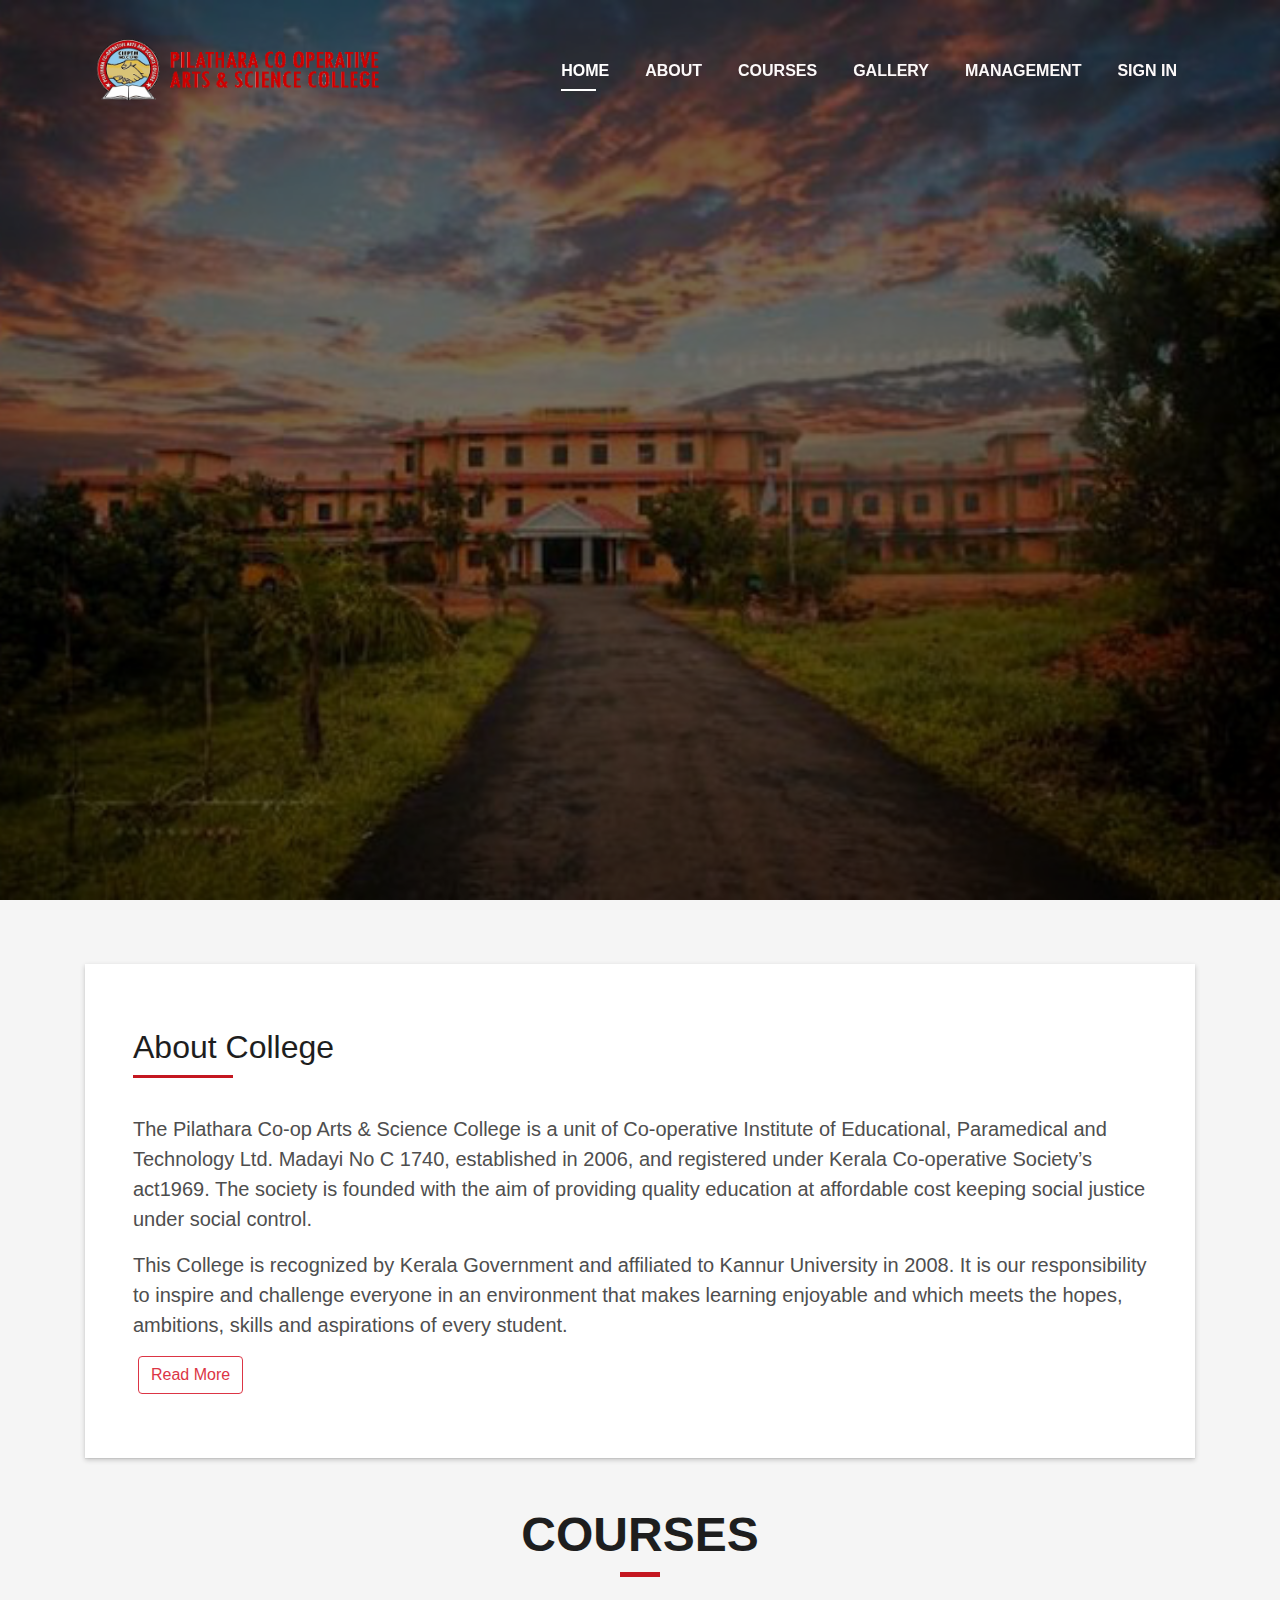
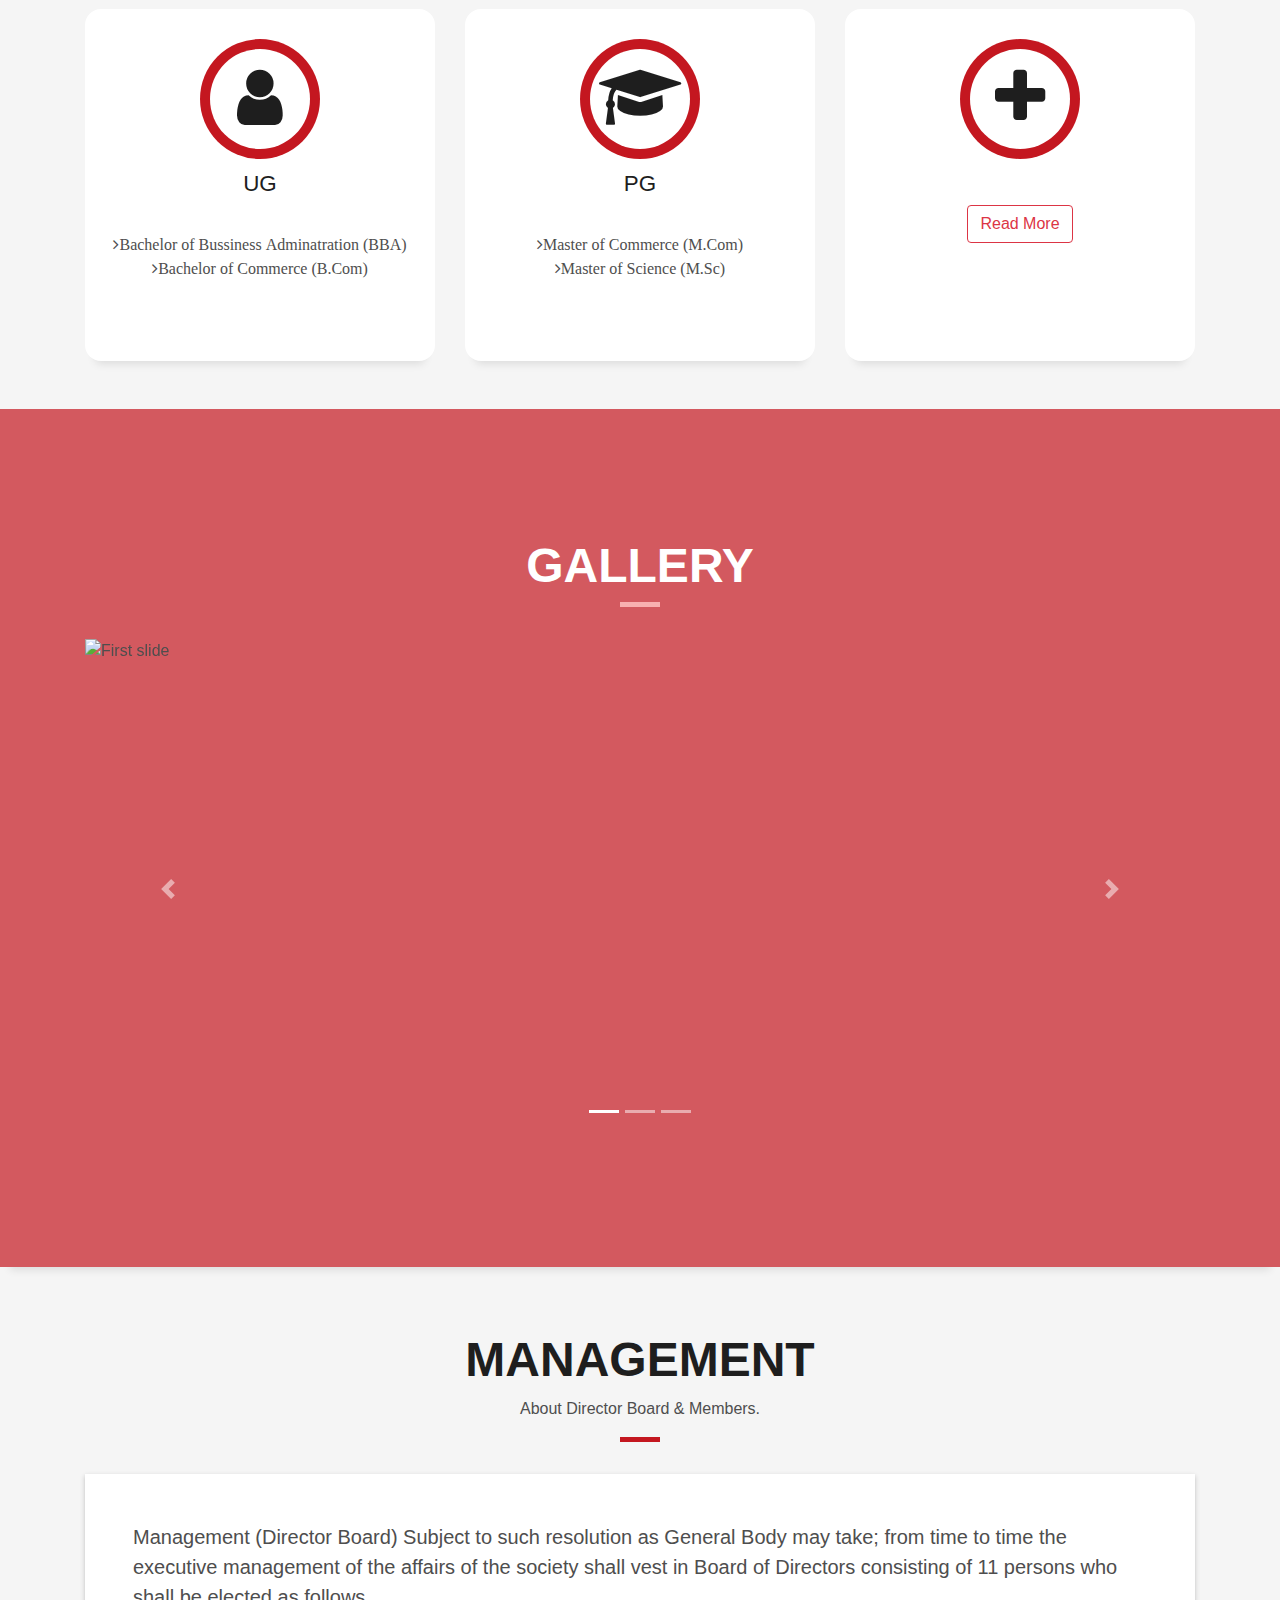
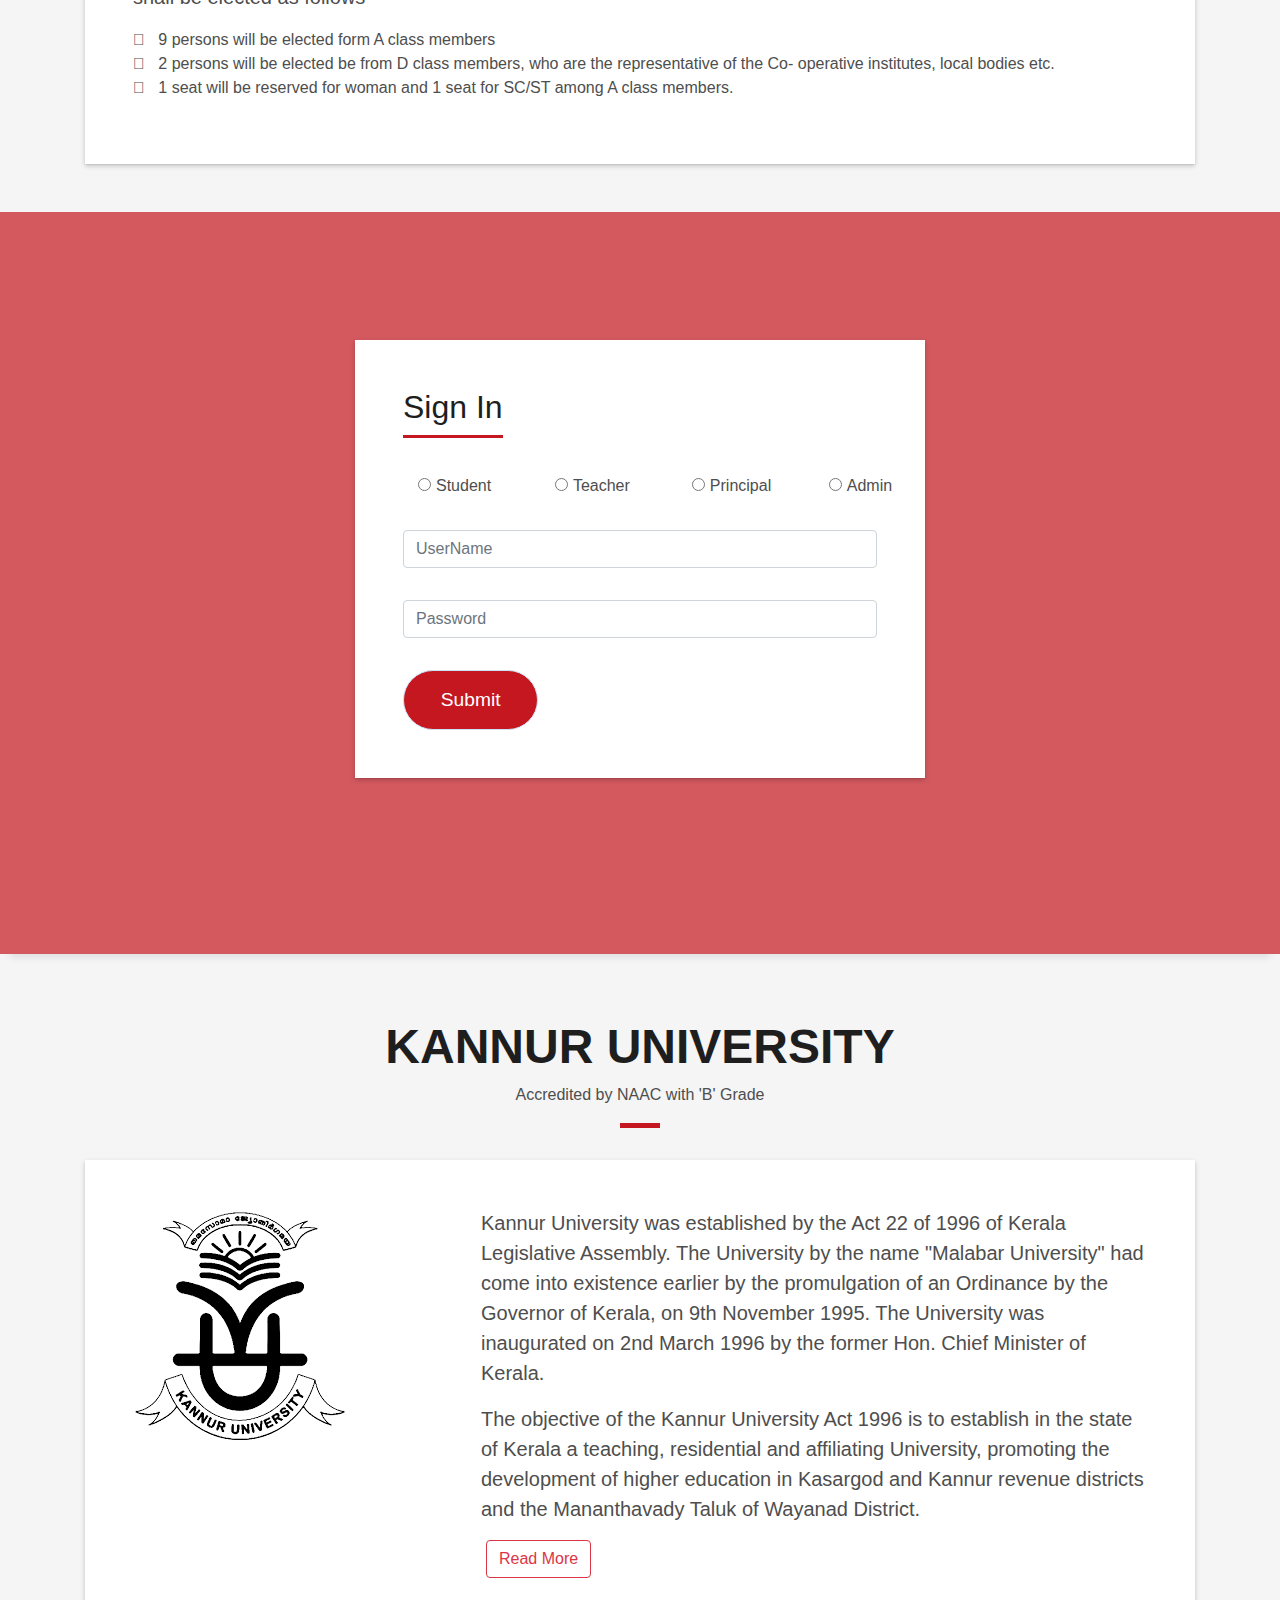
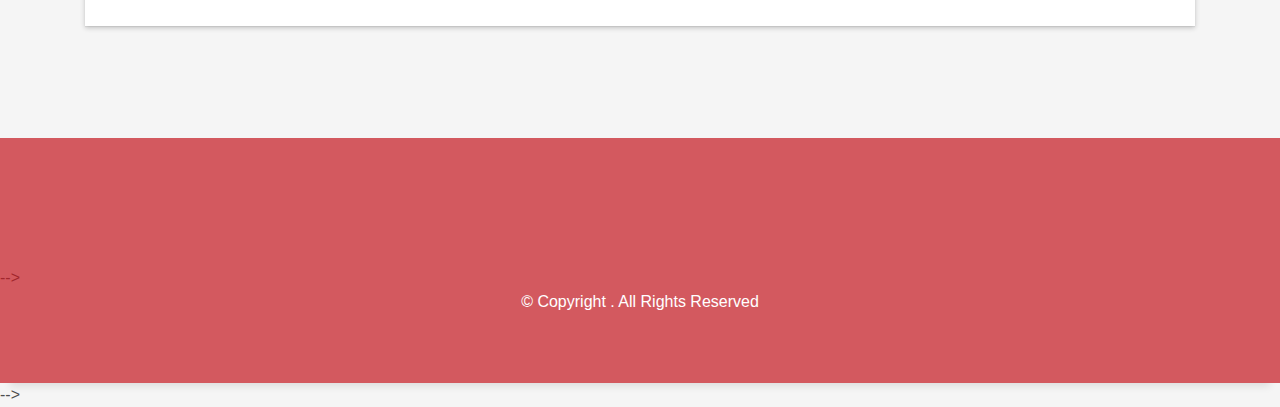
==== commit 4da46446: "Update index.html" ====
--- a/index.html
+++ b/index.html
@@ -77,7 +77,7 @@
   <!--/ Nav End /-->
 
   <!--/ Intro Skew Star /-->
-  <div id="home" class="intro route bg-image" style="background-image: url(img/PCASC.jpg)">
+  <div id="home" class="intro route bg-image" style="background-image: url(img/PCASC.JPG)">
     <div class="overlay-itro"></div>
     <div class="intro-content display-table">
       <div class="table-cell">
